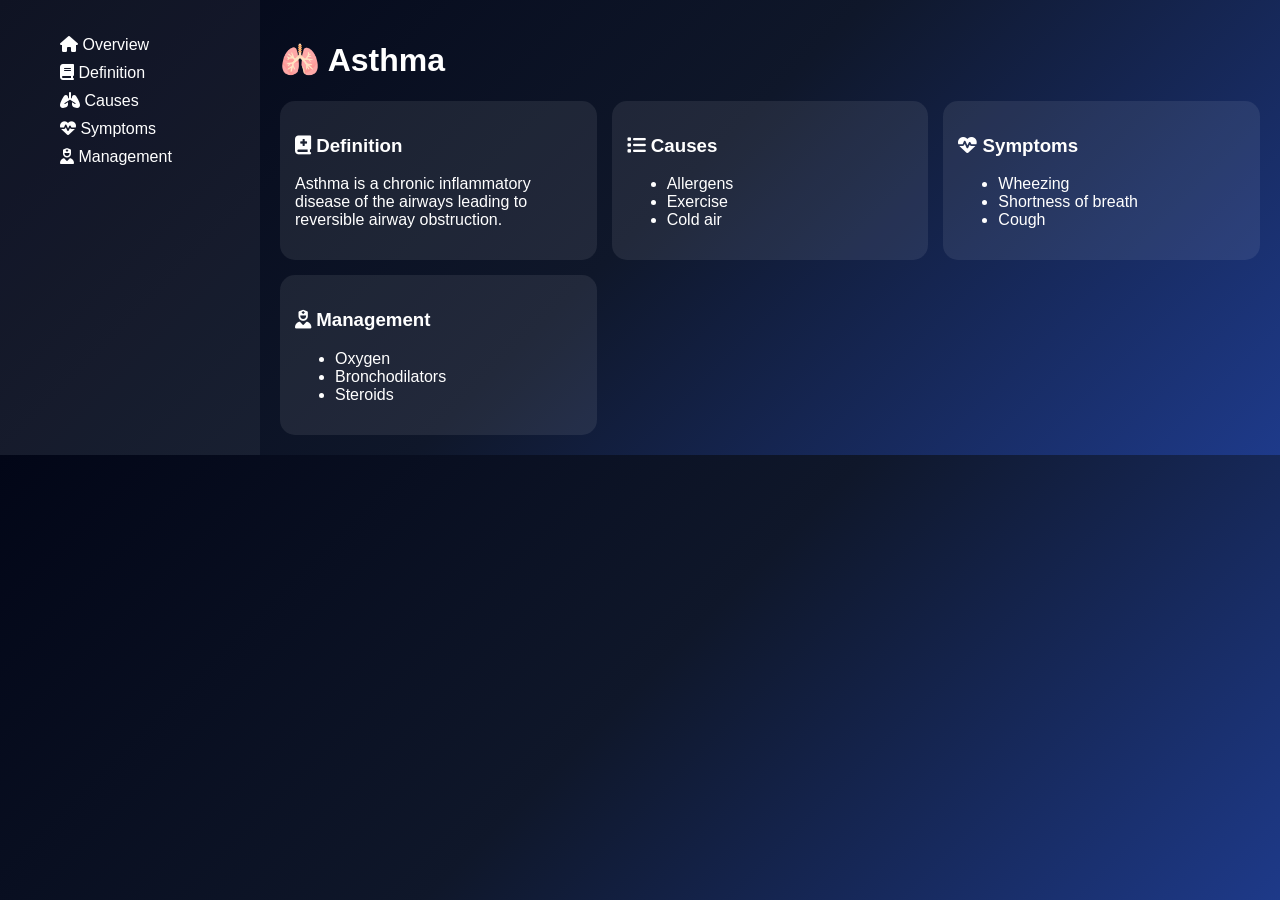
==== asthma.html @ c2f1801d "Add files via upload" ====
<!DOCTYPE html>
<html lang="en">
<head>
<meta charset="UTF-8">
<title>Asthma</title>
<link rel="stylesheet" href="style.css">
<link rel="stylesheet" href="https://cdnjs.cloudflare.com/ajax/libs/font-awesome/6.5.0/css/all.min.css">
</head>

<body>

<div class="layout">

  <!-- Sidebar -->
  <div class="sidebar">
    <ul>
      <li><i class="fa-solid fa-house"></i> Overview</li>
      <li><i class="fa-solid fa-book"></i> Definition</li>
      <li><i class="fa-solid fa-lungs"></i> Causes</li>
      <li><i class="fa-solid fa-heart-pulse"></i> Symptoms</li>
      <li><i class="fa-solid fa-user-nurse"></i> Management</li>
    </ul>
  </div>

  <!-- Content -->
  <div class="content">

    <h1>🫁 Asthma</h1>

    <div class="grid">

      <div class="box">
        <h3><i class="fa-solid fa-book-medical"></i> Definition</h3>
        <p>
          Asthma is a chronic inflammatory disease of the airways leading to
          reversible airway obstruction.
        </p>
      </div>

      <div class="box">
        <h3><i class="fa-solid fa-list"></i> Causes</h3>
        <ul>
          <li>Allergens</li>
          <li>Exercise</li>
          <li>Cold air</li>
        </ul>
      </div>

      <div class="box">
        <h3><i class="fa-solid fa-heart-pulse"></i> Symptoms</h3>
        <ul>
          <li>Wheezing</li>
          <li>Shortness of breath</li>
          <li>Cough</li>
        </ul>
      </div>

      <div class="box">
        <h3><i class="fa-solid fa-user-nurse"></i> Management</h3>
        <ul>
          <li>Oxygen</li>
          <li>Bronchodilators</li>
          <li>Steroids</li>
        </ul>
      </div>

    </div>

  </div>

</div>

</body>
</html>
---- style.css ----
body {
  font-family: 'Poppins', sans-serif;
  color: white;
  margin: 0;
  background: linear-gradient(135deg, #020617, #0f172a, #1e3a8a);
}

/* Navbar */
.navbar {
  display: flex;
  justify-content: space-between;
  padding: 15px 30px;
  background: rgba(255,255,255,0.05);
  backdrop-filter: blur(10px);
}

.search {
  padding: 8px;
  border-radius: 8px;
  border: none;
}

/* Hero */
.hero {
  text-align: center;
  padding: 40px;
}

/* Cards */
.container {
  display: grid;
  grid-template-columns: repeat(auto-fit, minmax(250px,1fr));
  gap: 20px;
  padding: 20px;
}

.card {
  background: rgba(255,255,255,0.08);
  padding: 20px;
  border-radius: 20px;
  transition: 0.3s;
  backdrop-filter: blur(20px);
  border: 1px solid rgba(255,255,255,0.1);
}

.card:hover {
  transform: scale(1.05);
}

.card i {
  font-size: 30px;
  margin-bottom: 10px;
  color: #38bdf8;
}

.btn {
  display: inline-block;
  margin-top: 10px;
  padding: 5px 12px;
  background: rgba(56,189,248,0.2);
  border-radius: 10px;
}

.link-card {
  text-decoration: none;
  color: white;
}

/* Page Layout */
.layout {
  display: flex;
}

.sidebar {
  width: 220px;
  background: rgba(255,255,255,0.05);
  padding: 20px;
}

.sidebar ul {
  list-style: none;
}

.sidebar li {
  margin: 10px 0;
}

.content {
  flex: 1;
  padding: 20px;
}

.grid {
  display: grid;
  grid-template-columns: repeat(auto-fit,minmax(250px,1fr));
  gap: 15px;
}

.box {
  background: rgba(255,255,255,0.08);
  padding: 15px;
  border-radius: 15px;
}
nav h2 i {
  color: #38bdf8;
  margin-right: 8px;
}
.back-btn {
  display: inline-flex;
  align-items: center;
  gap: 8px;
  background: linear-gradient(135deg, #0ea5e9, #38bdf8);
  color: white;
  padding: 10px 18px;
  border-radius: 10px;
  text-decoration: none;
  font-weight: 500;
  margin-bottom: 20px;
  transition: 0.3s;
  box-shadow: 0 5px 15px rgba(0,0,0,0.2);
}

.back-btn i {
  font-size: 14px;
}

.back-btn:hover {
  transform: translateX(-5px);
  background: linear-gradient(135deg, #0284c7, #0ea5e9);
}
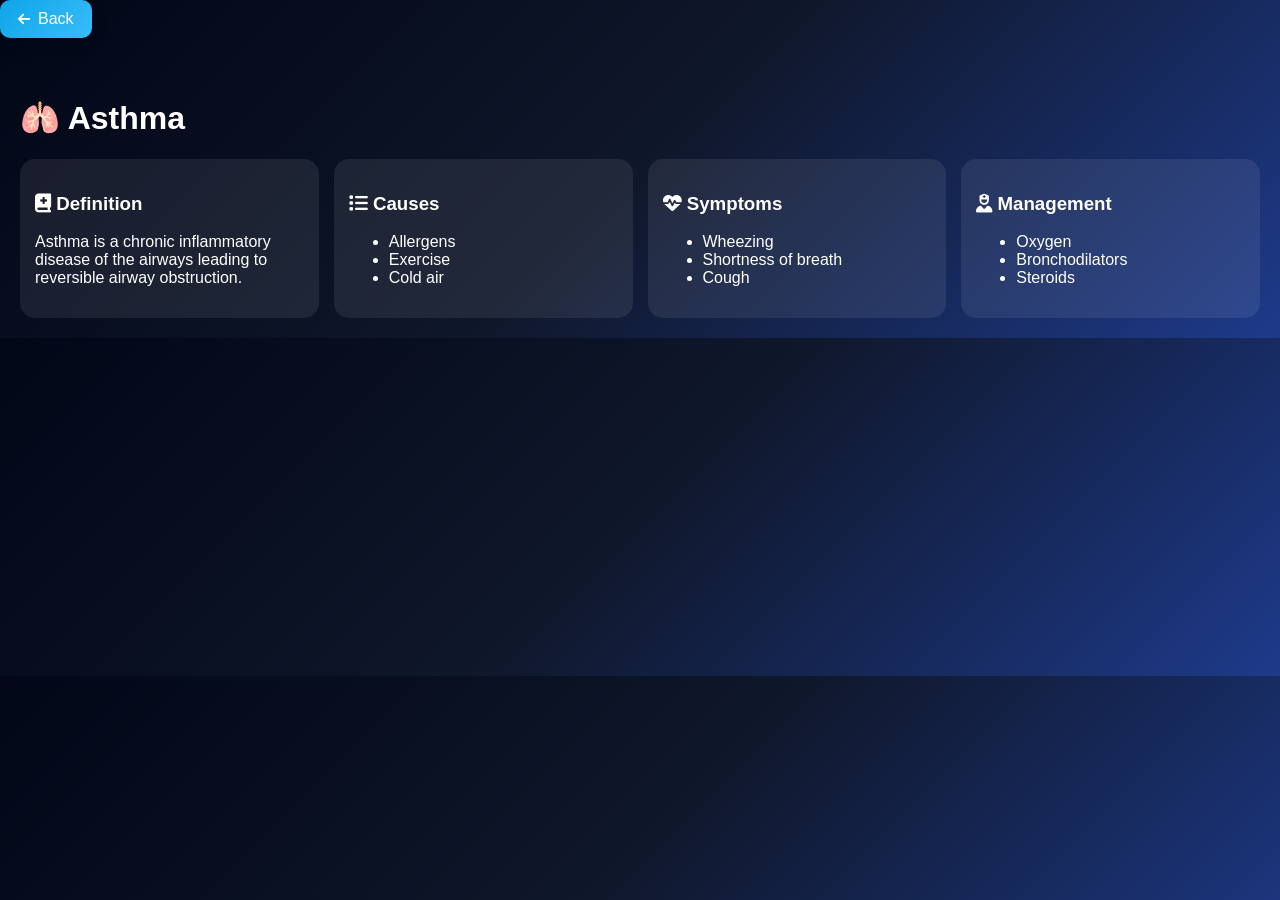
==== commit e217cccb: "Update asthma.html" ====
--- a/asthma.html
+++ b/asthma.html
@@ -8,20 +8,10 @@
 </head>
 
 <body>
-
-<div class="layout">
-
-  <!-- Sidebar -->
-  <div class="sidebar">
-    <ul>
-      <li><i class="fa-solid fa-house"></i> Overview</li>
-      <li><i class="fa-solid fa-book"></i> Definition</li>
-      <li><i class="fa-solid fa-lungs"></i> Causes</li>
-      <li><i class="fa-solid fa-heart-pulse"></i> Symptoms</li>
-      <li><i class="fa-solid fa-user-nurse"></i> Management</li>
-    </ul>
-  </div>
-
+<a href="index.html" class="back-btn">
+  <i class="fa-solid fa-arrow-left"></i>
+  Back
+</a>
   <!-- Content -->
   <div class="content">
 
@@ -71,4 +61,4 @@
 </div>
 
 </body>
-</html>+</html>
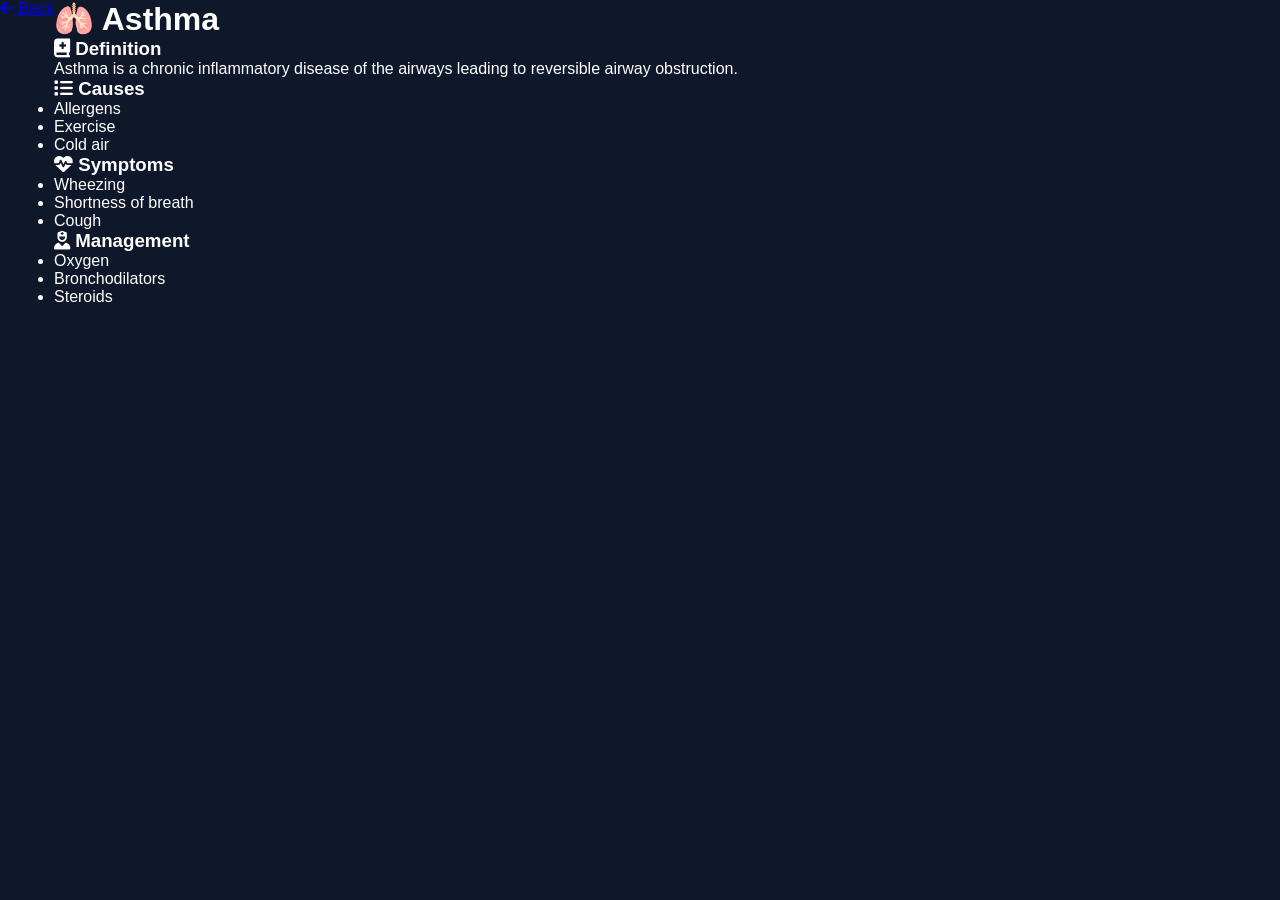
==== commit f4c5dad7: "Add files via upload" ====
--- a/asthma.html
+++ b/asthma.html
@@ -61,4 +61,4 @@
 </div>
 
 </body>
-</html>
+</html>
--- a/style.css
+++ b/style.css
@@ -1,80 +1,27 @@
-body {
-  font-family: 'Poppins', sans-serif;
-  color: white;
+* {
   margin: 0;
-  background: linear-gradient(135deg, #020617, #0f172a, #1e3a8a);
+  padding: 0;
+  box-sizing: border-box;
+  font-family: 'Inter', sans-serif;
 }
 
-/* Navbar */
-.navbar {
+body {
   display: flex;
-  justify-content: space-between;
-  padding: 15px 30px;
-  background: rgba(255,255,255,0.05);
-  backdrop-filter: blur(10px);
+  background: #0f172a;
+  color: white;
 }
 
-.search {
-  padding: 8px;
-  border-radius: 8px;
-  border: none;
-}
-
-/* Hero */
-.hero {
-  text-align: center;
-  padding: 40px;
-}
-
-/* Cards */
-.container {
-  display: grid;
-  grid-template-columns: repeat(auto-fit, minmax(250px,1fr));
-  gap: 20px;
+/* Sidebar */
+.sidebar {
+  width: 240px;
+  height: 100vh;
+  background: #020617;
   padding: 20px;
 }
 
-.card {
-  background: rgba(255,255,255,0.08);
-  padding: 20px;
-  border-radius: 20px;
-  transition: 0.3s;
-  backdrop-filter: blur(20px);
-  border: 1px solid rgba(255,255,255,0.1);
-}
-
-.card:hover {
-  transform: scale(1.05);
-}
-
-.card i {
-  font-size: 30px;
-  margin-bottom: 10px;
+.sidebar h2 {
   color: #38bdf8;
-}
-
-.btn {
-  display: inline-block;
-  margin-top: 10px;
-  padding: 5px 12px;
-  background: rgba(56,189,248,0.2);
-  border-radius: 10px;
-}
-
-.link-card {
-  text-decoration: none;
-  color: white;
-}
-
-/* Page Layout */
-.layout {
-  display: flex;
-}
-
-.sidebar {
-  width: 220px;
-  background: rgba(255,255,255,0.05);
-  padding: 20px;
+  margin-bottom: 30px;
 }
 
 .sidebar ul {
@@ -82,49 +29,103 @@
 }
 
 .sidebar li {
+  padding: 12px;
   margin: 10px 0;
+  cursor: pointer;
+  border-radius: 10px;
+  transition: 0.3s;
 }
 
-.content {
+.sidebar li:hover,
+.sidebar .active {
+  background: #1e293b;
+}
+
+/* Main */
+.main {
   flex: 1;
   padding: 20px;
 }
 
-.grid {
-  display: grid;
-  grid-template-columns: repeat(auto-fit,minmax(250px,1fr));
-  gap: 15px;
+/* Topbar */
+.topbar {
+  margin-bottom: 20px;
 }
 
-.box {
-  background: rgba(255,255,255,0.08);
-  padding: 15px;
-  border-radius: 15px;
-}
-nav h2 i {
-  color: #38bdf8;
-  margin-right: 8px;
-}
-.back-btn {
-  display: inline-flex;
-  align-items: center;
-  gap: 8px;
-  background: linear-gradient(135deg, #0ea5e9, #38bdf8);
-  color: white;
-  padding: 10px 18px;
+.topbar input {
+  width: 100%;
+  padding: 12px;
   border-radius: 10px;
-  text-decoration: none;
-  font-weight: 500;
-  margin-bottom: 20px;
-  transition: 0.3s;
-  box-shadow: 0 5px 15px rgba(0,0,0,0.2);
+  border: none;
+  outline: none;
 }
 
-.back-btn i {
-  font-size: 14px;
+/* Cards */
+.cards {
+  display: grid;
+  grid-template-columns: repeat(auto-fit, minmax(250px, 1fr));
+  gap: 20px;
 }
 
-.back-btn:hover {
-  transform: translateX(-5px);
-  background: linear-gradient(135deg, #0284c7, #0ea5e9);
+.card {
+  background: #1e293b;
+  padding: 20px;
+  border-radius: 15px;
+  text-decoration: none;
+  color: white;
+  transition: 0.3s;
+}
+
+.card i {
+  font-size: 25px;
+  color: #38bdf8;
+  margin-bottom: 10px;
+}
+
+.card span {
+  display: block;
+  margin-top: 10px;
+  color: #38bdf8;
+}
+
+.card:hover {
+  transform: translateY(-5px);
+  background: #334155;
+}
+/* تحسين الكروت */
+.card {
+  background: linear-gradient(145deg, #1e293b, #0f172a);
+  box-shadow: 0 10px 25px rgba(0,0,0,0.5);
+  border-radius: 20px;
+}
+
+.card:hover {
+  transform: translateY(-8px) scale(1.02);
+  box-shadow: 0 20px 40px rgba(0,0,0,0.6);
+}
+
+/* تحسين search */
+.topbar input {
+  background: #020617;
+  color: white;
+  border: 1px solid #1e293b;
+  padding-left: 40px;
+}
+
+/* ايقونة search */
+.topbar {
+  position: relative;
+}
+
+.topbar::before {
+  content: "🔍";
+  position: absolute;
+  left: 15px;
+  top: 10px;
+}
+
+/* Sidebar active */
+.sidebar li.active {
+  background: #1e293b;
+  box-shadow: 0 0 10px rgba(56,189,248,0.5);
 }
